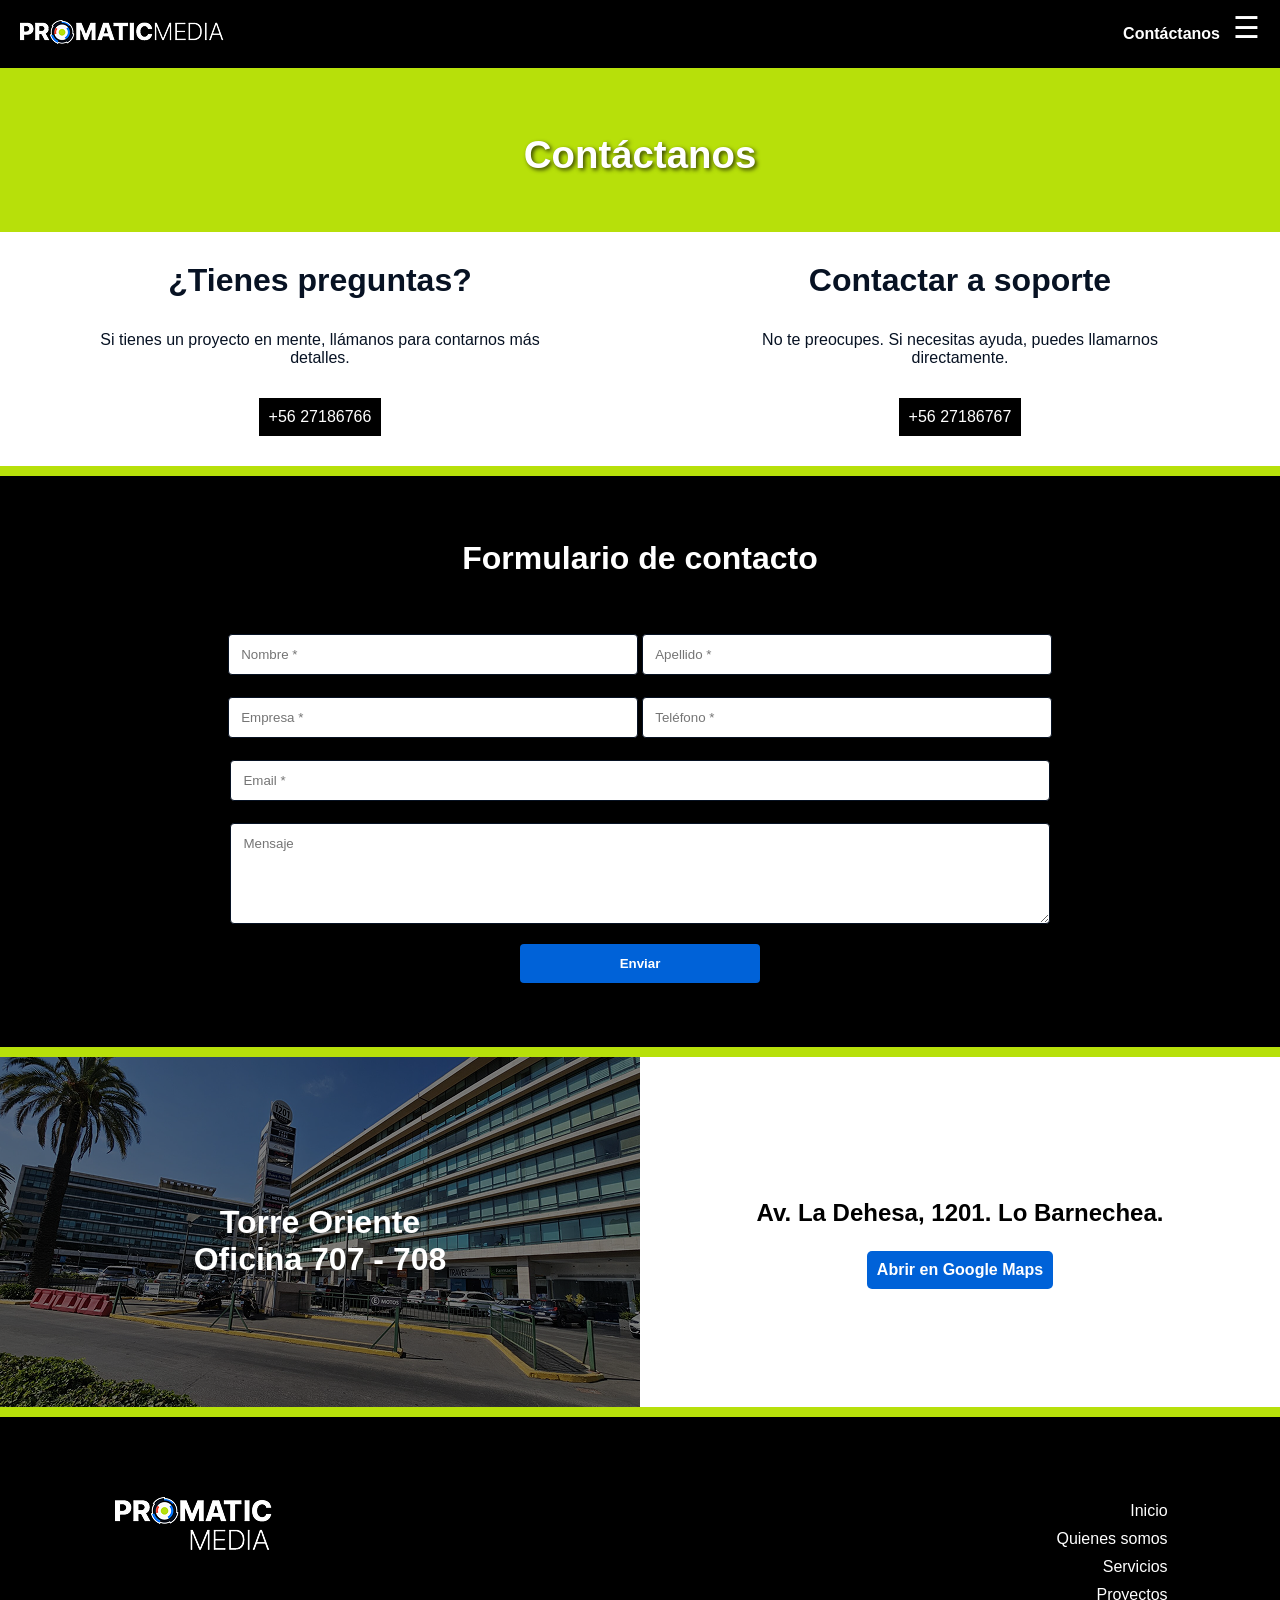
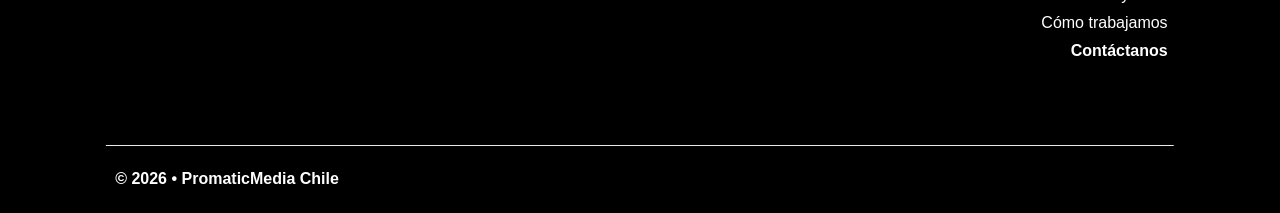
==== contacto.html @ 59a03f6b "first commit" ====
<!DOCTYPE html>
<html lang="es">
  <head>
    <meta charset="utf-8" />
    <title>Promatic Media - Inicio</title>
    <link rel="stylesheet" href="style.css" />
  </head>
  <body style="margin: 0px; background-color: #B7E00A;">
    
    <header class="parent-header">
      <div class="child-header-logo">
        <a href="C:\Users\franu\Downloads\Promatic\PMWEB\PMWeb\index.html">
        <img
          class="logo-blanco-hor" src="img/logo-blanco-hor-1.png" alt="Promatic Media Logo"
        />
        </a>
        <input type="checkbox" id="drawer-toggle" class="drawer-toggle" />
        <label for="drawer-toggle" class="drawer-toggle-label">&#9776;</label>

        <nav id="drawer" class="drawer">
          <ul>
            <li><a href="C:\Users\franu\Downloads\Promatic\PMWEB\PMWeb\index.html">Inicio</a></li>
            <li><a href="C:\Users\franu\Downloads\Promatic\PMWEB\PMWeb\quienes.html">Quienes somos</a></li>
            <li><a href="C:\Users\franu\Downloads\Promatic\PMWEB\PMWeb\servicios.html">Servicios</a></li>
            <li><a href="C:\Users\franu\Downloads\Promatic\PMWEB\PMWeb\proyectos.html">Proyectos</a></li>
            <li><a href="C:\Users\franu\Downloads\Promatic\PMWEB\PMWeb\trabajo.html">Cómo trabajamos</a></li>
            <p style="font-weight: bold;">Contáctanos</p>
          </ul>
        </nav>
      </div>
      <div class="child-header">
        <p>Contáctanos</p>
      </div>
    </header>
    
    <div class="parent-video">
      <div class="child-video">
        <video width="100%" height="100%" autoplay muted loop>
          <source class="image" src="img/bunkers.mp4" />
        </video>
        <h1>Contáctanos</h1>
      </div>
    </div>

    <div class="parent-preguntas">
      <div class="child-preguntas">
        <h2>
          ¿Tienes preguntas?
        </h2>
        <p>
          Si tienes un proyecto en mente, llámanos para contarnos más detalles.
        </p>
        <button>
          +56 27186766
        </button>
      </div>
      <div class="child-preguntas">
        <h2>
          Contactar a soporte
        </h2>
        <p>
          No te preocupes. Si necesitas ayuda, puedes llamarnos directamente.
        </p>
        <button>
          +56 27186767
        </button>
      </div>
    </div>




    <div class="parent-grid-c">
      <div class="child-grid-c">
        <h1>Formulario de contacto</h1>
        <form action="your_backend_script" method="POST">
          <input type="text" id="name" name="user_name" placeholder="Nombre *" required>
          <input type="text" id="lastname" name="user_lastname" placeholder="Apellido *" required>
        </form>
        <form action="your_backend_script" method="POST">
          <input type="text" id="company" name="user_company" placeholder="Empresa *" required>
          <input type="text" id="number" name="user_phonenumber" placeholder="Teléfono *" required>
        </form>
        <form action="your_backend_script" method="POST">
          <input type="email" id="email" name="user_email" placeholder="Email *" required>
        </form>
        <form action="your_backend_script" method="POST">
          <textarea id="message" name="user_message" rows="5" placeholder="Mensaje"></textarea>
        </form>
        <form action="your_backend_script" method="POST">
          <button type="submit">Enviar</button>
        </form>
      </div>
    </div>




    <div class="parent-location">
      <div class="child-location1" width="100%" height="100%">
        <img src="img/image-99.png" />
        <h2>Torre Oriente
        <br>Oficina 707 - 708</h2>
      </div>
      <div class="child-location">
        <p>
          Av. La Dehesa, 1201. Lo Barnechea.
        </p>
        <a href="https://www.google.com/maps/place/Promatic+Media+S.A./@-33.3608432,-70.5149856,17z/data=!3m1!4b1!4m6!3m5!1s0x9662cbe7c1566b4b:0x747d48178e00cfd!8m2!3d-33.3608432!4d-70.5149856!16s%2Fg%2F11bbrp2qhg?entry=ttu&g_ep=EgoyMDI1MDkwNy4wIKXMDSoASAFQAw%3D%3D">
        <button>
          Abrir en Google Maps
        </button>
        </a>
      </div>
    </div>


    <footer>
      <div class="footer-1">
        <img class="img1" src="img/logo-blanco-1.png" />
        <nav>
          <p><a href="C:\Users\franu\Downloads\Promatic\PMWEB\PMWeb\index.html">Inicio</a></p>
          <p><a href="C:\Users\franu\Downloads\Promatic\PMWEB\PMWeb\quienes.html">Quienes somos</a></p>
          <p><a href="C:\Users\franu\Downloads\Promatic\PMWEB\PMWeb\servicios.html">Servicios</a></p>
          <p><a href="C:\Users\franu\Downloads\Promatic\PMWEB\PMWeb\proyectos.html">Proyectos</a></p>
          <p><a href="C:\Users\franu\Downloads\Promatic\PMWEB\PMWeb\trabajo.html">Cómo trabajamos</a></p>
          <p style="font-weight: bolder;">Contáctanos</p>
        </nav>
      </div>
      <img class="img2" src="img/Vector-5.svg" />
      <p>© 2026 • PromaticMedia Chile</p>
    </footer>

  </body>
</html>
---- style.css ----
/* Hide the actual checkbox */
.drawer-toggle {
  display: none;
}

/* Style the label as a hamburger icon/button (position it on the right) */
.drawer-toggle-label {
  position: fixed;
  right: 20px;
  top: 10px;
  cursor: pointer;
  font-size: 30px;
  z-index: 2; /* Ensure it's above the drawer */
}

/* Initial state of the drawer: off-screen to the right */
.drawer {
  height: 100%;
  width: 250px; /* Adjust width as needed */
  position: fixed;
  top: 0;
  right: -250px; /* Hide it off-screen */
  background-color: #000;
  overflow-x: hidden;
  transition: right 0.5s ease; /* Smooth transition */
  padding-top: 60px;
  z-index: 1;
}

.drawer ul {
  list-style-type: none;
  padding: 0;
  margin-top: 8px;
}

.drawer p {
  padding: 16px;
  text-decoration: none;
  color: white;
  display: block;
  margin: 0px;
}

.drawer li a {
  padding: 16px;
  text-decoration: none;
  color: white;
  display: block;
}

.drawer li a:hover {
  background-color: #0062D8;
}

/* State when the checkbox is checked: show the drawer */
.drawer-toggle:checked ~ .drawer {
  right: 0; /* Slide into view */
}

/* Optional: Add an overlay or push content */
/* The ~ selector can also target other elements to change their style when the drawer is open */
.drawer-toggle:checked ~ .main-content {
    /* Example: push main content to the left */
    margin-right: 250px;
    transition: margin-right 0.5s ease;
}






.parent-header {
  position: sticky; /* Makes the header sticky within its container */
  top: 0; /* Sticks to the top of the scrollable container */
  z-index: 1;
  background-color: black;
  border: var(--parent);
  display: grid;
  grid-template-columns: 50% 50%;
  padding: 20px 10px 20px 20px;
}

.child-header-logo {
  font-family:Arial, Helvetica, sans-serif;
  color: white;
  margin: auto 0 auto 0;
}


.child-header p {
  font-family:Arial, Helvetica, sans-serif;
  font-size: 16px;
  font-weight: bold;
  color: white;
  text-decoration: none;
  text-align: right;
  margin: 5px 50px 0px 0px;
}

.child-header-button {
  font-family:Arial, Helvetica, sans-serif;
  font-size: 16px;
  color: white;
  background-color: #0062D8;
  text-align: center;
  margin: auto auto auto auto;
  border-color: none;
  border-style: none;
  border-radius: 21px;
  padding: 5px;
}





.parent-video {
  display: flex;
  position: relative; /* Establishes a positioning context for absolute children */
  width: 100%; /* Adjust as needed */
  height: auto; /* Adjust as needed */
}

.parent-video video {
  width: 100%;
  height: auto;
  object-fit: cover;
}

.child-video h1 {
  width: 80%;
  font-family: Arial, Helvetica, sans-serif;
  position: absolute; /* Positions the text relative to its parent (.video-container) */
  top: 40%; /* Starts the text at the middle of the container */
  left: 50%; /* Starts the text at the middle of the container */
  transform: translate(-50%, -50%); /* Centers the text precisely */
  color: white; /* Make text visible against a potentially dark video */
  font-size: clamp(1rem, 3vw, 3rem); /* Adjust size as needed */
  text-align: center;
  /* Optional: Add a text shadow for better legibility */
  text-shadow: 2px 2px 4px rgba(0, 0, 0, 0.7);
}

.child-video p {
  width: 80%;
  font-family: Arial, Helvetica, sans-serif;
  position: absolute; /* Positions the text relative to its parent (.video-container) */
  top: 55%; /* Starts the text at the middle of the container */
  left: 50%; /* Starts the text at the middle of the container */
  transform: translate(-50%, -50%); /* Centers the text precisely */
  color: white; /* Make text visible against a potentially dark video */
  font-size: clamp(0.5rem, 3vw, 1rem); /* Adjust size as needed */
  text-align: center;
  /* Optional: Add a text shadow for better legibility */
  text-shadow: 2px 2px 4px rgba(0, 0, 0, 0.7);
}

.parent-grid {
  margin-top: 10px;
  display: grid;
  gap: 0rem;
  grid-template-columns: 50% 50%;
}

.child-grid1 {
  font-family:Arial, Helvetica, sans-serif;
  font-weight: bold;
  flex: 1 1 auto;
  text-align: center;
  background-image: url(img/image-11.png);
  background-size: 100% 100%;
  background-repeat: no-repeat;
}

.child-grid2 {
  font-family:Arial, Helvetica, sans-serif;
  font-weight: bold;
  flex: 1 1 auto;
  text-align: center;
  background-image: url(img/image-12.png);
  background-repeat: no-repeat;
  background-size: 100% 100%;
}

.child-grid3 {
  font-family:Arial, Helvetica, sans-serif;
  font-weight: bold;
  flex: 1 1 auto;
  text-align: center;
  background-image: url(img/image-13.png);
  background-repeat: no-repeat;
  background-size: 100% 100%;
}

.child-grid1 h2 {
  font-size: clamp(1rem, 5vw, 2rem);
  color: white;
  margin: 20%;
}

.child-grid2 h2 {
  font-size: clamp(1rem, 5vw, 2rem);
  color: white;
  margin: 15%;
}

.child-grid3 h2 {
  font-size: clamp(1rem, 5vw, 2rem);
  color: white;
  margin: 20%;
}

.child-grid {
  font-family:Arial, Helvetica, sans-serif;
  flex: 1 1 auto;
  text-align: center;
  background-color: white;
}

.child-grid p {
  font-size: clamp(0.5rem, 2vw, 1rem);
  margin: 15%;
}

/* TESTING */


.big-container {
  margin-top: 10px;
  display: grid;
  gap: 0rem;
  grid-template-columns: 50% 50%;
}

.container {
  position: relative;
  text-align: center;
  background-color: white;
}

.container img {
  display: block;
  width: 100%;
  height: 350px;
  object-fit: cover;
}

.centered {
  font-family:Arial, Helvetica, sans-serif;
  font-weight: bold;
  font-size: clamp(1rem, 5vw, 2rem);
  color: white;
  position: absolute;
  top: 50%;
  left: 50%;
  transform: translate(-50%, -50%);
}

.text {
  font-family:Arial, Helvetica, sans-serif;
  font-size: clamp(0.75rem, 2vw, 1rem);
  color: black;
  position: absolute;
  top: 50%;
  left: 50%;
  transform: translate(-50%, -50%);
}


/* TESTING */


.parent-banner {
  margin-top: 10px;
}

.child-banner {
  position: relative;
  text-align: center;
  color: white;
  margin-bottom: -5px;
}

.child-banner img {
  display: block;
  width: 100%;
  height: 250px;
  object-fit: cover;
}

.child-banner h2 {
  position: absolute;
  top: 40%;
  left: 50%;
  transform: translate(-50%, -50%);
  font-family: Arial, Helvetica, sans-serif;
  font-size: clamp(1rem, 5vw, 2rem);
  text-align: center;
  color: white;
}




.parent-conocemas {
  display: flex;
  background-color: white;
}

.child-conocemas {
  flex-basis:100%;
  padding-left: 15%;
  padding-right: 15%;
  font-family: Arial, Helvetica, sans-serif;
  text-align: center;
  margin: 5%;
}

.child-conocemas button {
  padding: 10px;
  border-radius: 21px;
  cursor: pointer;
  font-size: 13px;
}



.parent-column {
  margin-top: 10px;
  display: grid;
  gap: 1rem;
  grid-template-columns: 32.6% 32.6% 32.6%;
  background-color: #060464;
}

.child-column1 {
  font-family:Arial, Helvetica, sans-serif;
  font-weight: bold;
  flex: 1 1 auto;
  text-align: center;
  color: white;
}

.child-column1 h1{
  font-size: clamp(2rem, 3vw, 3rem);
  margin: 0px;
  margin-top: 60px;
}

.child-column {
  font-family:Arial, Helvetica, sans-serif;
  flex: 1 1 auto;
  text-align: center;
  color: white;
}

.child-column p {
  font-size: clamp(0.5rem, 2.5vw, 1rem);
  margin: 0px;
  margin-bottom: 60px;
  padding-left: 15%;
  padding-right: 15%;
}



.parent-column-new {
  margin-top: 10px;
  display: flex;
  gap: 1rem;
  background-color: #060464;
}

.child-column-new {
  margin: 1% 3% 2% 3%;
  flex: 1 1 100%;
}

.child-column-new h1 {
  font-family:Arial, Helvetica, sans-serif;
  font-weight: bold;
  font-size: clamp(2rem, 3vw, 4rem);
  /*font-size: 48px;*/
  text-align: center;
  color: white;
}

.child-column-new p {
  font-family:Arial, Helvetica, sans-serif;
  text-align: center;
  color: white;
}



.parent-trabajamos {
  margin-top: 10px;
  display: flex;
  background-color: black;
}

.child-trabajamos {
  flex-basis:100%;
  margin: 5%;
  padding-left: 15%;
  padding-right: 15%;
  font-family: Arial, Helvetica, sans-serif;
  color: white;
  text-align: center;
}

.child-trabajamos h2 {
  margin-top: 0px;
}

.child-trabajamos button {
  background-color: black;
  color: #0062D8;
  border-color: #0062D8;
  border-radius: 20px;
  padding: 10px;
  cursor: pointer;
  font-size: 13px;
}



.parent-recientes {
  display: flex;
}

.child-recientes {
  flex-basis:100%;
  background-repeat: no-repeat;
  background-size: 100% 100%;
  margin-top: 10px;
  background-color: white;
}

.child-recientes h2 {
  padding-left: 15%;
  padding-right: 15%;
  padding-top: 2%;
  padding-bottom: 2%;
  font-family: Arial, Helvetica, sans-serif;
  text-align: center;
  color: black;
}

.parent-photos {
  display: grid;
  gap: 0rem;
  grid-template-columns: 50% 50%;
}

.child-photo1 {
  flex: 1 1 auto;
  background-repeat: no-repeat;
  background-size: 100% 100%;
}

.child-photo2 {
  flex: 1 1 auto;
  background-repeat: no-repeat;
  background-size: 100% 100%;
}

.child-photo1 img{
  width: 100%;
  height: 100%;
  object-fit: cover;
}

.child-photo2 img{
  width: 100%;
  height: 100%;
  object-fit: cover;
}

/* Testing footer*/

footer {
  margin-top: 10px; 
  background-color: #000; 
  font-family:Arial, Helvetica, sans-serif;
  color: white; 
  text-align: center; 
  width: 100%; 
  padding-top: 80px;
  padding-bottom: 5px;
}

.footer-1 {
  display: grid;
  gap: 0rem;
  grid-template-columns: 50% 50%;
}

.footer-1 .img1 {
  padding-left: 18%;
}

.footer-1 nav {
  display: flex;
  flex-direction: column;
}

.footer-1 p {
  font-family:Arial, Helvetica, sans-serif;
  color: white;
  padding-right:16%;
  text-align: right;
  text-decoration: none; 
  margin: 5px 10px; 
}

.footer-1 a {
  font-weight: 100;
  color: white;
  text-decoration: none;
}

footer .img2 {
  width: 85%;
  padding-top: 80px;
}

footer p {
  text-align: left;
  padding-left: 9%;
  font-weight: bold;
  margin: 20px 0;
}


/* Quienes Somos */


.parent-desarrollamos {
  margin-top: 10px;
  display: flex;
  background-color: white;
}

.child-desarrollamos {
  flex-basis:100%;
  margin: 5% 5% 5% 5%;
  padding-left: 10%;
  padding-right: 10%;
  font-family: Arial, Helvetica, sans-serif;
  color: #071223;
  text-align: center;
}

.child-desarrollamos h2 {
  font-size: clamp(1rem, 2vw, 2rem);
}

.child-desarrollamos p {
  font-size: clamp(0.75rem, 2vw, 1rem);
}

.child-desarrollamos-s {
  flex-basis:100%;
  margin: 5% 5% 0% 5%;
  padding-left: 10%;
  padding-right: 10%;
  font-family: Arial, Helvetica, sans-serif;
  color: #071223;
  text-align: center;
}

.child-desarrollamos-s h2 {
  font-size: clamp(1rem, 2vw, 2rem);
}

.child-desarrollamos-s p {
  font-size: clamp(0.75rem, 2vw, 1rem);
}




.parent-icons {
  display: flex;
  gap: 1rem;
  flex-wrap: wrap;
  padding: 3% 3% 5% 3%;
  background-color: white;
}

.child-icons {
  font-family: Arial, Helvetica, sans-serif;
  background-color: #0062D8;
  color: #fff;
  border-radius: 10px;
  flex-grow: 1;
  flex-shrink: 1;
  flex-basis: 10%;
}

.child-icons img {
  display: block;
  margin-top: 16px;
  margin-left: auto;
  margin-right: auto;
}

.child-icons p {
  font-weight: bold;
  text-align: center;
  margin: 16px;
}


.parent-faeb {
  display: grid;
  grid-template-columns: 100%;
}

.child-faeb img {
  width: 100%;
  height: 100%;
}



.parent-grid00 {
  margin-top: 10px;
  display: grid;
  gap: 0rem;
  grid-template-columns: 50% 50%;
}

.child-grid11 {
  font-family:Arial, Helvetica, sans-serif;
  color: white;
  font-weight: bold;
  flex: 1 1 auto;
  text-align: center;
  background-image: url(img/image-11.png);
  background-repeat: no-repeat;
  background-size: 100% 100%;
}

.child-grid22 {
  font-family:Arial, Helvetica, sans-serif;
  color: white;
  font-weight: bold;
  flex: 1 1 auto;
  text-align: center;
  background-image: url(img/image-20.png);
  background-repeat: no-repeat;
  background-size: 100% 100%;
}

.child-grid33 {
  font-family:Arial, Helvetica, sans-serif;
  color: white;
  font-weight: bold;
  flex: 1 1 auto;
  text-align: center;
  background-image: url(img/image-30.png);
  background-repeat: no-repeat;
  background-size: 100% 100%;
}

.child-grid44 {
  font-family:Arial, Helvetica, sans-serif;
  color: white;
  font-weight: bold;
  flex: 1 1 auto;
  text-align: center;
  background-image: url(img/image-40.png);
  background-repeat: no-repeat;
  background-size: 100% 100%;
}

.child-grid55 {
  font-family:Arial, Helvetica, sans-serif;
  color: white;
  font-weight: bold;
  flex: 1 1 auto;
  text-align: center;
  background-image: url(img/image-55.png);
  background-repeat: no-repeat;
  background-size: 100% 100%;
}

.child-grid66 {
  font-family:Arial, Helvetica, sans-serif;
  color: white;
  font-weight: bold;
  flex: 1 1 auto;
  text-align: center;
  background-image: url(img/image-60.png);
  background-repeat: no-repeat;
  background-size: 100% 100%;
}

.child-grid77 {
  font-family:Arial, Helvetica, sans-serif;
  color: white;
  font-weight: bold;
  flex: 1 1 auto;
  text-align: center;
  background-image: url(img/image-70.png);
  background-repeat: no-repeat;
  background-size: 100% 100%;
}




.child-grid11 h2 {
  font-size: clamp(1rem, 2vw, 2rem);
  margin: 15%;
}

.child-grid22 h2 {
  font-size: clamp(1rem, 2vw, 2rem);
  margin: 15%;
}

.child-grid33 h2 {
  font-size: clamp(1rem, 2vw, 2rem);
  margin: 15%;
}

.child-grid44 h2 {
  font-size: clamp(1rem, 2vw, 2rem);
  margin: 15%;
}

.child-grid55 h2 {
  font-size: clamp(1rem, 2vw, 2rem);
  margin: 15%;
}

.child-grid66 h2 {
  font-size: clamp(1rem, 2vw, 2rem);
  margin: 15%;
}

.child-grid77 h2 {
  font-size: clamp(1rem, 2vw, 2rem);
  margin: 15%;
}




/* Trabajo */



.grand-rows {
  background-color: #000;
}

.grand-rows h1 {
  font-family:Arial, Helvetica, sans-serif;
  font-weight: bold;
  flex: 1 1 auto;
  text-align: center;
  color: #fff;
  padding-top: 30px;
}

.parent-rows {
  margin-top: 10px;
  display: grid;
  gap: 1rem;
  grid-template-columns: 32.6% 32.6% 32.6%;
}

.child-rows2 img {
  margin-top: 5%;
  max-width: 100%;
  display: block;
  object-fit: cover;
  margin-left: auto;
  margin-right: auto;
}

.child-rows1 {
  font-family:Arial, Helvetica, sans-serif;
  font-weight: bold;
  flex: 1 1 auto;
  text-align: left;
  color: #fff;
}

.child-rows1 h2{
  font-size: clamp(1rem, 2vw, 1.5rem);
  margin: 0px;
  padding-left: 10%;
  padding-right: 10%;
}

.child-rows {
  font-family:Arial, Helvetica, sans-serif;
  flex: 1 1 auto;
  text-align: left;
  color: #fff;
}

.child-rows p {
  font-size: clamp(0.5rem, 2.5vw, 1rem);
  margin: 0px;
  margin-bottom: 60px;
  padding-left: 10%;
  padding-right: 10%;
}



/* Testing Trabajamos */


.grand-rows-t {
  background-color: #000;
  font-family:Arial, Helvetica, sans-serif;
}

.grand-rows-t h1 {
  font-weight: bold;
  text-align: center;
  color: #fff;
  padding-top: 30px;
  margin-top: 10px;
}

.parent-rows-t {
  margin-top: 10px;
  display: flex;
  gap: 1rem;
}

.child-rows-t {
  flex: 1 1 100%;
  font-family:Arial, Helvetica, sans-serif;
  text-align: left;
  color: #fff;
}

.child-rows-t img {
  margin-top: 5%;
  max-width: 100%;
  display: block;
  object-fit: cover;
  margin-left: auto;
  margin-right: auto;
}

.child-rows-t h2 {
  color: white;
  font-size: clamp(1rem, 2vw, 1.5rem);
  margin: 20px 0 20px 0;
  padding-left: 8%;
  padding-right: 5%;
}

.child-rows-t p {
  font-size: clamp(0.5rem, 2.5vw, 1rem);
  margin: 0px;
  margin-bottom: 50px;
  padding-left: 10%;
  padding-right: 10%;
}


/* Contacto */



.parent-preguntas {
  margin-top: 10px;
  display: grid;
  grid-template-columns: 50% 50%;
  gap: 0rem;
  color: #B7E00A;
  background-color: white;
}

.child-preguntas {
  flex-basis:100%;
  margin: 30px;
  padding-left: 10%;
  padding-right: 10%;
  font-family: Arial, Helvetica, sans-serif;
  color: #071223;
  text-align: center;
}

.child-preguntas h2 {
  margin: 0;
  font-size: clamp(1.5rem, 3vw, 2rem);
}

.child-preguntas p {
  margin: 7% 0px 7% 0px;
}

.child-preguntas button {
  font-size: 16px;
  background-color: #000;
  border-style: none;
  color: #fff;
  padding: 10px;
}


.parent-grid-c {
  background-color: #000;
  margin-top: 10px;
  display: grid;
  gap: 1rem;
  grid-template-columns: 100%;
}

.child-grid1-c {
  font-family:Arial, Helvetica, sans-serif;
  flex: 1 1 auto;
  background-color: white;
  text-align: center;
  margin-top: auto;
  margin-bottom: auto;
}

.child-grid1-c h2 {
  font-size: clamp(1rem, 5vw, 2rem);
  margin: 3% 15% 3% 15%;
  color: black;
  font-weight: bold;
  text-align: left;
}

.child-grid1-c p {
  font-size: clamp(0.5rem, 3vw, 1rem);
  margin: 5% 15% 5% 15%;
  text-align: left;
}

.child-grid1-c .img2 {
  text-align: center;
  height: auto;
  width: 70%;
}

.child-grid-c {
  font-family:Arial, Helvetica, sans-serif;
  flex: 1 1 auto;
  text-align: center;
  font-size: clamp(0.5rem, 3vw, 1rem);
  margin: 5% 10% 5% 10%;
  text-align: center;
}

.child-grid-c h1 {
  font-family:Arial, Helvetica, sans-serif;
  color: #fff;
  flex: 1 1 auto;
  text-align: center;
  font-size: clamp(1em, 3vw, 2rem);
  margin: 0% 0% 5% 0%;
  text-align: center;
}



input[type=text], select, textarea {
  font-family:Arial, Helvetica, sans-serif;
  color: #071223;
  width: 40%; /* Full width */
  padding: 12px; /* Some padding */ 
  border: 1px solid #071223; /* Gray border */
  border-radius: 4px; /* Rounded borders */
  box-sizing: border-box; /* Make sure that padding and width stays in place */
  margin-top: 6px; /* Add a top margin */
  margin-bottom: 16px; /* Bottom margin */
  resize: vertical /* Allow the user to vertically resize the textarea (not horizontally) */
}

input[type=email], select, textarea {
  font-family:Arial, Helvetica, sans-serif;
  color: #071223;
  width: 80%; /* Full width */
  padding: 12px; /* Some padding */ 
  border: 1px solid #071223; /* Gray border */
  border-radius: 4px; /* Rounded borders */
  box-sizing: border-box; /* Make sure that padding and width stays in place */
  margin-top: 6px; /* Add a top margin */
  margin-bottom: 16px; /* Bottom margin */
  resize: vertical /* Allow the user to vertically resize the textarea (not horizontally) */
}

.child-grid-c button {
  font-family:Arial, Helvetica, sans-serif;
  font-weight: bold;
  background-color: #0062D8;
  color: #fff;
  padding: 12px 100px;
  border: none;
  border-radius: 4px;
  cursor: pointer;
}





.parent-location {
  margin-top: 10px;
  display: grid;
  gap: 0rem;
  grid-template-columns: 50% 50%;
  background-color: white;
}

.child-location1 {
  font-family:Arial, Helvetica, sans-serif;
  font-weight: bold;
  flex: 1 1 auto;
  text-align: center;
  position: relative;
  color: white;
}

.child-location1 img {
  display: block;
  width: 100%;
  height: 350px;
  object-fit: cover;
}

.child-location1 h2 {
  position: absolute;
  top: 45%;
  left: 50%;
  transform: translate(-50%, -50%);
  font-size: clamp(1rem, 5vw, 2rem);
  color: white;
}

.child-location {
  font-family:Arial, Helvetica, sans-serif;
  flex: 1 1 auto;
  text-align: center;
  background-color: white;
  margin: auto auto;
}

.child-location p {
  font-size: clamp(1rem, 2vw, 1.5rem);
  font-weight: bold;

}

.child-location button {
  font-size: 16px;
  font-weight: bold;
  background-color: #0062D8;
  color: #fff;
  border-style: none;
  border-radius: 5px;
  padding: 10px;
  cursor: pointer;
  margin: 0 20%;
}

/* clamp(0.5rem, 2vw, 1rem) */



.proyectos img {
  margin-top: 10px;
  width: 100%;
  height: 100%;
  object-fit: fill;
}



.proyecto-titulo {
  font-family:Arial, Helvetica, sans-serif;
  flex: 1 1 auto;
  position: relative;
  text-align: center;
  color: white;
}

.proyecto-titulo h1 {
  position: absolute;
  top: 45%;
  left: 50%;
  transform: translate(-50%, -50%);
  font-size: clamp(1rem, 3vw, 3rem);
}

.proyectos-2 {
  margin-top: 10px;
  display: grid;
  grid-template-columns: 50% 50%;
}

.proyectos-2 img {
  margin-top: 10px;
  display: block;
  width: 100%;
  height: 350px;
  object-fit: cover;
}












/* Hide the actual radio input */
.hidden-radio {
  display: none;
}

/* Base state for the container */
.item-container {
  display: block; /* Ensures the label takes up space */
  cursor: pointer;
  /* Define a specific size to prevent layout shifts */
  overflow: hidden;
}

.item-container img {
  /* Define a specific size to prevent layout shifts */
  width: 100%;
  height: auto;
}

/* Hide the text by default */
.item-text {
  display: none;
}

/* Style when the radio button is checked */
/* The '+' selector targets the adjacent sibling label */
.hidden-radio:checked + .item-container .item-image {
  display: none; /* Hide the image */
}

.hidden-radio:checked + .item-container .item-text {
  display: grid;
  grid-template-columns: 60% 40%; /* Optional: add some padding to the text */
  font-family:Arial, Helvetica, sans-serif;
  flex: 1 1 auto;
  position: relative;
  text-align: left;
  color: white;
  margin: 10px 0px 0px 0px;
  cursor:default;
}

/* Optional: style for the text itself */
.item-text {
    background-color: #000;
    color: #fff;
    text-align: center;
}

.item-text img {
  margin: 10%;
  display: block;
  width: 80%;
  height: 350px;
  object-fit: cover;
}

.item-text h1 {
  font-size: clamp(1rem, 3vw, 2rem);
}

.item-text p {
  font-size: clamp(0.75rem, 2vw, 1rem);
}
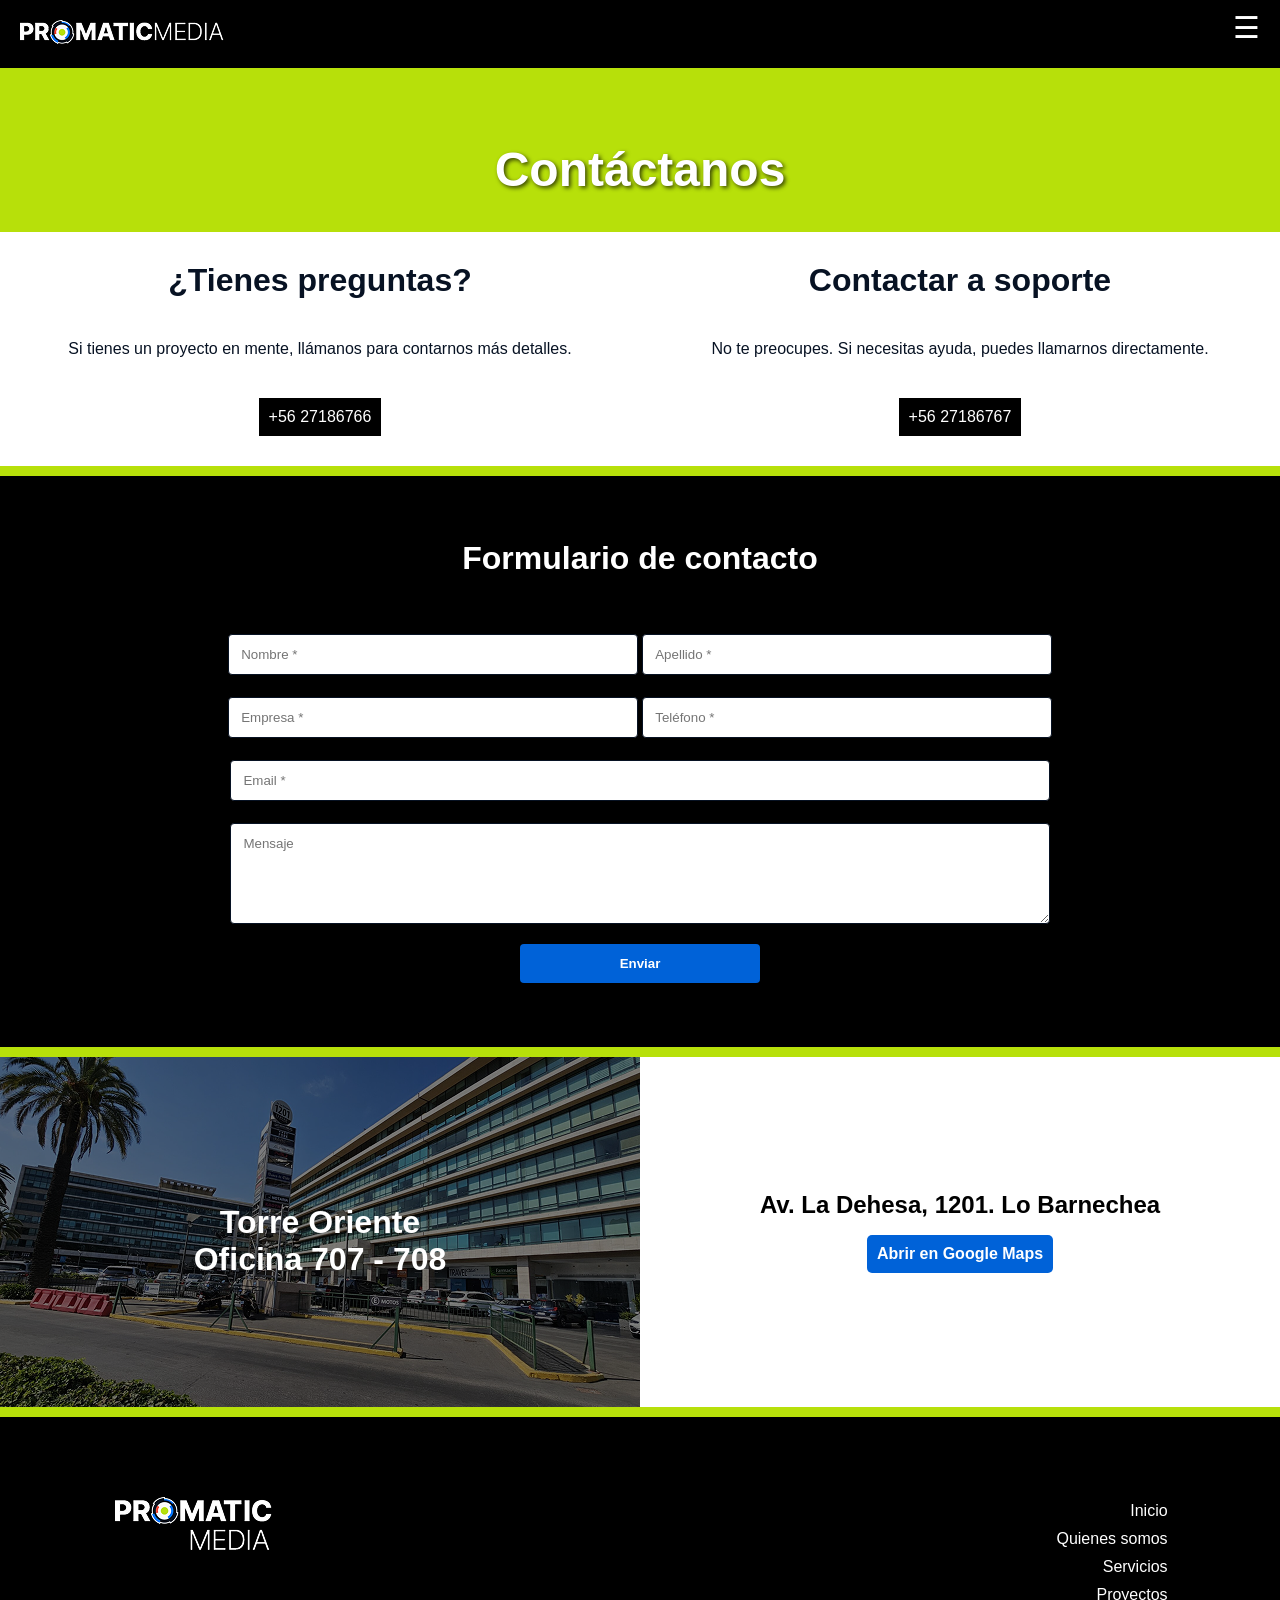
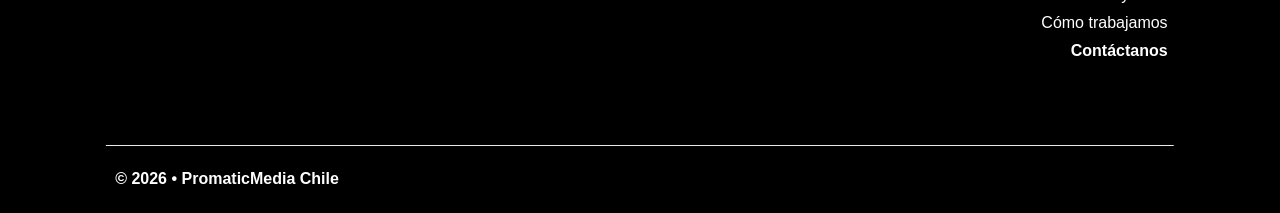
==== commit 409fb2d7: "mobile view" ====
--- a/contacto.html
+++ b/contacto.html
@@ -1,17 +1,16 @@
 <!DOCTYPE html>
 <html lang="es">
   <head>
-    <meta charset="utf-8" />
+    <meta charset="utf-8" name="viewport" content="width=device-width, initial-scale=1.0"/>
     <title>Promatic Media - Inicio</title>
-    <link rel="stylesheet" href="style.css" />
+    <link rel="stylesheet" href="./style.css" />
   </head>
-  <body style="margin: 0px; background-color: #B7E00A;">
-    
+  <body>
     <header class="parent-header">
       <div class="child-header-logo">
-        <a href="C:\Users\franu\Downloads\Promatic\PMWEB\PMWeb\index.html">
+        <a href="./index.html">
         <img
-          class="logo-blanco-hor" src="img/logo-blanco-hor-1.png" alt="Promatic Media Logo"
+          class="logo-blanco-hor" src="./img/logo-blanco-hor-1.png" alt="Promatic Media Logo"
         />
         </a>
         <input type="checkbox" id="drawer-toggle" class="drawer-toggle" />
@@ -19,24 +18,23 @@
 
         <nav id="drawer" class="drawer">
           <ul>
-            <li><a href="C:\Users\franu\Downloads\Promatic\PMWEB\PMWeb\index.html">Inicio</a></li>
-            <li><a href="C:\Users\franu\Downloads\Promatic\PMWEB\PMWeb\quienes.html">Quienes somos</a></li>
-            <li><a href="C:\Users\franu\Downloads\Promatic\PMWEB\PMWeb\servicios.html">Servicios</a></li>
-            <li><a href="C:\Users\franu\Downloads\Promatic\PMWEB\PMWeb\proyectos.html">Proyectos</a></li>
-            <li><a href="C:\Users\franu\Downloads\Promatic\PMWEB\PMWeb\trabajo.html">Cómo trabajamos</a></li>
+            <li><a href="./index.html">Inicio</a></li>
+            <li><a href="./quienes.html">Quienes somos</a></li>
+            <li><a href="./servicios.html">Servicios</a></li>
+            <li><a href="./proyectos.html">Proyectos</a></li>
+            <li><a href="./trabajo.html">Cómo trabajamos</a></li>
             <p style="font-weight: bold;">Contáctanos</p>
           </ul>
         </nav>
       </div>
       <div class="child-header">
-        <p>Contáctanos</p>
       </div>
     </header>
     
     <div class="parent-video">
-      <div class="child-video">
-        <video width="100%" height="100%" autoplay muted loop>
-          <source class="image" src="img/bunkers.mp4" />
+      <div class="child-video-3">
+        <video autoplay muted loop>
+          <source class="image" src="./img/bunkers.mp4" />
         </video>
         <h1>Contáctanos</h1>
       </div>
@@ -98,13 +96,13 @@
 
     <div class="parent-location">
       <div class="child-location1" width="100%" height="100%">
-        <img src="img/image-99.png" />
+        <img src="./img/image-99.png" />
         <h2>Torre Oriente
         <br>Oficina 707 - 708</h2>
       </div>
       <div class="child-location">
         <p>
-          Av. La Dehesa, 1201. Lo Barnechea.
+          Av. La Dehesa, 1201. Lo Barnechea
         </p>
         <a href="https://www.google.com/maps/place/Promatic+Media+S.A./@-33.3608432,-70.5149856,17z/data=!3m1!4b1!4m6!3m5!1s0x9662cbe7c1566b4b:0x747d48178e00cfd!8m2!3d-33.3608432!4d-70.5149856!16s%2Fg%2F11bbrp2qhg?entry=ttu&g_ep=EgoyMDI1MDkwNy4wIKXMDSoASAFQAw%3D%3D">
         <button>
@@ -117,17 +115,17 @@
 
     <footer>
       <div class="footer-1">
-        <img class="img1" src="img/logo-blanco-1.png" />
+        <img class="img1" src="./img/logo-blanco-1.png" />
         <nav>
-          <p><a href="C:\Users\franu\Downloads\Promatic\PMWEB\PMWeb\index.html">Inicio</a></p>
-          <p><a href="C:\Users\franu\Downloads\Promatic\PMWEB\PMWeb\quienes.html">Quienes somos</a></p>
-          <p><a href="C:\Users\franu\Downloads\Promatic\PMWEB\PMWeb\servicios.html">Servicios</a></p>
-          <p><a href="C:\Users\franu\Downloads\Promatic\PMWEB\PMWeb\proyectos.html">Proyectos</a></p>
-          <p><a href="C:\Users\franu\Downloads\Promatic\PMWEB\PMWeb\trabajo.html">Cómo trabajamos</a></p>
+          <p><a href="./index.html">Inicio</a></p>
+          <p><a href="./quienes.html">Quienes somos</a></p>
+          <p><a href="./servicios.html">Servicios</a></p>
+          <p><a href="./proyectos.html">Proyectos</a></p>
+          <p><a href="./trabajo.html">Cómo trabajamos</a></p>
           <p style="font-weight: bolder;">Contáctanos</p>
         </nav>
       </div>
-      <img class="img2" src="img/Vector-5.svg" />
+      <img class="img2" src="./img/Vector-5.svg" />
       <p>© 2026 • PromaticMedia Chile</p>
     </footer>
 
--- a/style.css
+++ b/style.css
@@ -1,3 +1,7 @@
+body {
+  background-color: #B7E00A;
+  margin: 0;
+}
 
 /* Hide the actual checkbox */
 .drawer-toggle {
@@ -6,7 +10,7 @@
 
 /* Style the label as a hamburger icon/button (position it on the right) */
 .drawer-toggle-label {
-  position: fixed;
+  position: absolute;
   right: 20px;
   top: 10px;
   cursor: pointer;
@@ -20,7 +24,7 @@
   width: 250px; /* Adjust width as needed */
   position: fixed;
   top: 0;
-  right: -250px; /* Hide it off-screen */
+  right: -500px; /* Hide it off-screen */
   background-color: #000;
   overflow-x: hidden;
   transition: right 0.5s ease; /* Smooth transition */
@@ -72,20 +76,21 @@
 
 
 .parent-header {
-  position: sticky; /* Makes the header sticky within its container */
-  top: 0; /* Sticks to the top of the scrollable container */
+  position: sticky; 
+  width: 100%;
+  top: 0; 
   z-index: 1;
   background-color: black;
-  border: var(--parent);
   display: grid;
   grid-template-columns: 50% 50%;
-  padding: 20px 10px 20px 20px;
+  padding: 20px 0px;
 }
 
 .child-header-logo {
   font-family:Arial, Helvetica, sans-serif;
   color: white;
   margin: auto 0 auto 0;
+  padding-left: 20px;
 }
 
 
@@ -97,19 +102,6 @@
   text-decoration: none;
   text-align: right;
   margin: 5px 50px 0px 0px;
-}
-
-.child-header-button {
-  font-family:Arial, Helvetica, sans-serif;
-  font-size: 16px;
-  color: white;
-  background-color: #0062D8;
-  text-align: center;
-  margin: auto auto auto auto;
-  border-color: none;
-  border-style: none;
-  border-radius: 21px;
-  padding: 5px;
 }
 
 
@@ -130,14 +122,14 @@
 }
 
 .child-video h1 {
-  width: 80%;
+  width: 90%;
   font-family: Arial, Helvetica, sans-serif;
-  position: absolute; /* Positions the text relative to its parent (.video-container) */
-  top: 40%; /* Starts the text at the middle of the container */
-  left: 50%; /* Starts the text at the middle of the container */
-  transform: translate(-50%, -50%); /* Centers the text precisely */
-  color: white; /* Make text visible against a potentially dark video */
-  font-size: clamp(1rem, 3vw, 3rem); /* Adjust size as needed */
+  position: absolute; 
+  top: 40%; 
+  left: 50%; 
+  transform: translate(-50%, -50%); 
+  color: white; 
+  font-size: clamp(1rem, 4vw, 3rem); 
   text-align: center;
   /* Optional: Add a text shadow for better legibility */
   text-shadow: 2px 2px 4px rgba(0, 0, 0, 0.7);
@@ -146,19 +138,64 @@
 .child-video p {
   width: 80%;
   font-family: Arial, Helvetica, sans-serif;
-  position: absolute; /* Positions the text relative to its parent (.video-container) */
-  top: 55%; /* Starts the text at the middle of the container */
-  left: 50%; /* Starts the text at the middle of the container */
-  transform: translate(-50%, -50%); /* Centers the text precisely */
-  color: white; /* Make text visible against a potentially dark video */
-  font-size: clamp(0.5rem, 3vw, 1rem); /* Adjust size as needed */
+  position: absolute; 
+  top: 60%; 
+  left: 50%; 
+  transform: translate(-50%, -50%); 
+  color: white; 
+  font-size: 1.5rem;
   text-align: center;
   /* Optional: Add a text shadow for better legibility */
   text-shadow: 2px 2px 4px rgba(0, 0, 0, 0.7);
 }
 
+.child-video-2 h1 {
+  width: 90%;
+  font-family: Arial, Helvetica, sans-serif;
+  position: absolute; 
+  top: 40%; 
+  left: 50%; 
+  transform: translate(-50%, -50%); 
+  color: white; 
+  font-size: clamp(1rem, 4vw, 3rem); 
+  text-align: center;
+  /* Optional: Add a text shadow for better legibility */
+  text-shadow: 2px 2px 4px rgba(0, 0, 0, 0.7);
+}
+
+.child-video-2 p {
+  width: 80%;
+  font-family: Arial, Helvetica, sans-serif;
+  position: absolute; 
+  top: 55%; 
+  left: 50%; 
+  transform: translate(-50%, -50%); 
+  color: white; 
+  font-size: 1.5rem;
+  text-align: center;
+  /* Optional: Add a text shadow for better legibility */
+  text-shadow: 2px 2px 4px rgba(0, 0, 0, 0.7);
+}
+
+.child-video-3 h1 {
+  width: 90%;
+  font-family: Arial, Helvetica, sans-serif;
+  position: absolute; 
+  top: 45%; 
+  left: 50%; 
+  transform: translate(-50%, -50%); 
+  color: white; 
+  font-size: clamp(1.5rem, 4vw, 3rem); 
+  text-align: center;
+  /* Optional: Add a text shadow for better legibility */
+  text-shadow: 2px 2px 4px rgba(0, 0, 0, 0.7);
+}
+
+
+
 .parent-grid {
   margin-top: 10px;
+  width: 100%;
   display: grid;
   gap: 0rem;
   grid-template-columns: 50% 50%;
@@ -260,7 +297,7 @@
 
 .text {
   font-family:Arial, Helvetica, sans-serif;
-  font-size: clamp(0.75rem, 2vw, 1rem);
+  font-size: 1rem;
   color: black;
   position: absolute;
   top: 50%;
@@ -274,6 +311,7 @@
 
 .parent-banner {
   margin-top: 10px;
+  width: 100%;
 }
 
 .child-banner {
@@ -296,7 +334,7 @@
   left: 50%;
   transform: translate(-50%, -50%);
   font-family: Arial, Helvetica, sans-serif;
-  font-size: clamp(1rem, 5vw, 2rem);
+  font-size: 2rem;
   text-align: center;
   color: white;
 }
@@ -305,6 +343,7 @@
 
 
 .parent-conocemas {
+  width: 100%;
   display: flex;
   background-color: white;
 }
@@ -322,12 +361,14 @@
   padding: 10px;
   border-radius: 21px;
   cursor: pointer;
-  font-size: 13px;
+  font-size: 14px;
+  background-color: #fff;
 }
 
 
 
 .parent-column {
+  width: 100%;
   margin-top: 10px;
   display: grid;
   gap: 1rem;
@@ -367,9 +408,11 @@
 
 
 .parent-column-new {
+  width: 100%;
   margin-top: 10px;
   display: flex;
-  gap: 1rem;
+  flex-direction: row;
+  gap: 0rem;
   background-color: #060464;
 }
 
@@ -391,11 +434,13 @@
   font-family:Arial, Helvetica, sans-serif;
   text-align: center;
   color: white;
+  margin: 16px 5%;
 }
 
 
 
 .parent-trabajamos {
+  width: 100%;
   margin-top: 10px;
   display: flex;
   background-color: black;
@@ -428,6 +473,7 @@
 
 
 .parent-recientes {
+  width: 100%;
   display: flex;
 }
 
@@ -450,9 +496,9 @@
 }
 
 .parent-photos {
-  display: grid;
+  display: flex;
+  flex-direction: row;
   gap: 0rem;
-  grid-template-columns: 50% 50%;
 }
 
 .child-photo1 {
@@ -555,11 +601,11 @@
 }
 
 .child-desarrollamos h2 {
-  font-size: clamp(1rem, 2vw, 2rem);
+  font-size: clamp(1.5rem, 2vw, 2rem);
 }
 
 .child-desarrollamos p {
-  font-size: clamp(0.75rem, 2vw, 1rem);
+  font-size: clamp(1rem, 2vw, 1rem);
 }
 
 .child-desarrollamos-s {
@@ -573,11 +619,11 @@
 }
 
 .child-desarrollamos-s h2 {
-  font-size: clamp(1rem, 2vw, 2rem);
+  font-size: clamp(1.5rem, 2vw, 2rem);
 }
 
 .child-desarrollamos-s p {
-  font-size: clamp(0.75rem, 2vw, 1rem);
+  font-size: clamp(1rem, 2vw, 1rem);
 }
 
 
@@ -836,7 +882,8 @@
 .parent-rows-t {
   margin-top: 10px;
   display: flex;
-  gap: 1rem;
+  flex-direction: row;
+  gap: 0rem;
 }
 
 .child-rows-t {
@@ -864,7 +911,7 @@
 }
 
 .child-rows-t p {
-  font-size: clamp(0.5rem, 2.5vw, 1rem);
+  font-size: 1rem;
   margin: 0px;
   margin-bottom: 50px;
   padding-left: 10%;
@@ -878,18 +925,16 @@
 
 .parent-preguntas {
   margin-top: 10px;
-  display: grid;
-  grid-template-columns: 50% 50%;
+  display: flex;
+  flex-direction: row;
   gap: 0rem;
   color: #B7E00A;
   background-color: white;
 }
 
 .child-preguntas {
-  flex-basis:100%;
+  flex: 1 1 100%;
   margin: 30px;
-  padding-left: 10%;
-  padding-right: 10%;
   font-family: Arial, Helvetica, sans-serif;
   color: #071223;
   text-align: center;
@@ -916,6 +961,7 @@
 .parent-grid-c {
   background-color: #000;
   margin-top: 10px;
+  width: 100%;
   display: grid;
   gap: 1rem;
   grid-template-columns: 100%;
@@ -964,7 +1010,7 @@
   color: #fff;
   flex: 1 1 auto;
   text-align: center;
-  font-size: clamp(1em, 3vw, 2rem);
+  font-size: clamp(1rem, 3vw, 2rem);
   margin: 0% 0% 5% 0%;
   text-align: center;
 }
@@ -1014,16 +1060,16 @@
 
 .parent-location {
   margin-top: 10px;
-  display: grid;
+  display: flex;
+  flex-direction: row;
   gap: 0rem;
-  grid-template-columns: 50% 50%;
   background-color: white;
 }
 
 .child-location1 {
-  font-family:Arial, Helvetica, sans-serif;
-  font-weight: bold;
-  flex: 1 1 auto;
+  width: 50%;
+  font-family:Arial, Helvetica, sans-serif;
+  font-weight: bold;
   text-align: center;
   position: relative;
   color: white;
@@ -1056,6 +1102,7 @@
 .child-location p {
   font-size: clamp(1rem, 2vw, 1.5rem);
   font-weight: bold;
+  margin: 16px 10%;
 
 }
 
@@ -1068,7 +1115,7 @@
   border-radius: 5px;
   padding: 10px;
   cursor: pointer;
-  margin: 0 20%;
+  margin: 0 20% 16px 20%;
 }
 
 /* clamp(0.5rem, 2vw, 1rem) */
@@ -1189,3 +1236,104 @@
 .item-text p {
   font-size: clamp(0.75rem, 2vw, 1rem);
 }
+
+
+
+
+@media (min-width:0px) and (max-width: 576px) {
+  body {
+    display: flex;
+    flex-wrap: wrap;
+    width: 100%;
+  }
+  
+  .parent-column-new {
+    display: flex;
+    flex-direction: column;
+  }
+  
+  .drawer {
+    width: 80%;
+  }
+
+  .child-video h1 {
+    font-size: 1rem;
+    top: 30%; 
+  }
+
+  .child-video p {
+    font-size: 1rem;
+    top: 50%; 
+  }
+
+  .child-video-2 h1 {
+    font-size: 1rem;
+    top: 30%; 
+  }
+
+  .child-video-2 p {
+    font-size: 1rem;
+    top: 50%; 
+  }
+
+  .child-video-3 h1 {
+  top: 40%; 
+}
+
+  .text {
+    font-size: 12px;
+  }
+
+  .child-banner img {
+    display: block;
+    width: 100%;
+    height: 150px;
+    object-fit: cover;
+  }
+
+  .child-banner h2 {
+    font-size: 1.5rem;
+  }
+
+  .child-conocemas {
+    padding-left: 10%;
+    padding-right: 10%;
+  }
+
+  .child-trabajamos {
+    padding-left: 10%;
+    padding-right: 10%;
+  }
+
+  .parent-photos {
+    flex-direction: column;
+  }
+
+  .parent-rows-t {
+    flex-direction: column;
+  }
+
+  .child-rows-t p {
+    margin-bottom: 40px;
+  }
+
+  .parent-preguntas {
+    flex-direction: column;
+  }
+
+  .parent-location {
+    flex-direction: column;
+  }
+
+  .child-location1 {
+    width: 100%;
+  }
+
+  .child-location1 img {
+    display: block;
+    height: auto;
+    width: 100%;
+    object-fit: cover;
+  }
+
+}
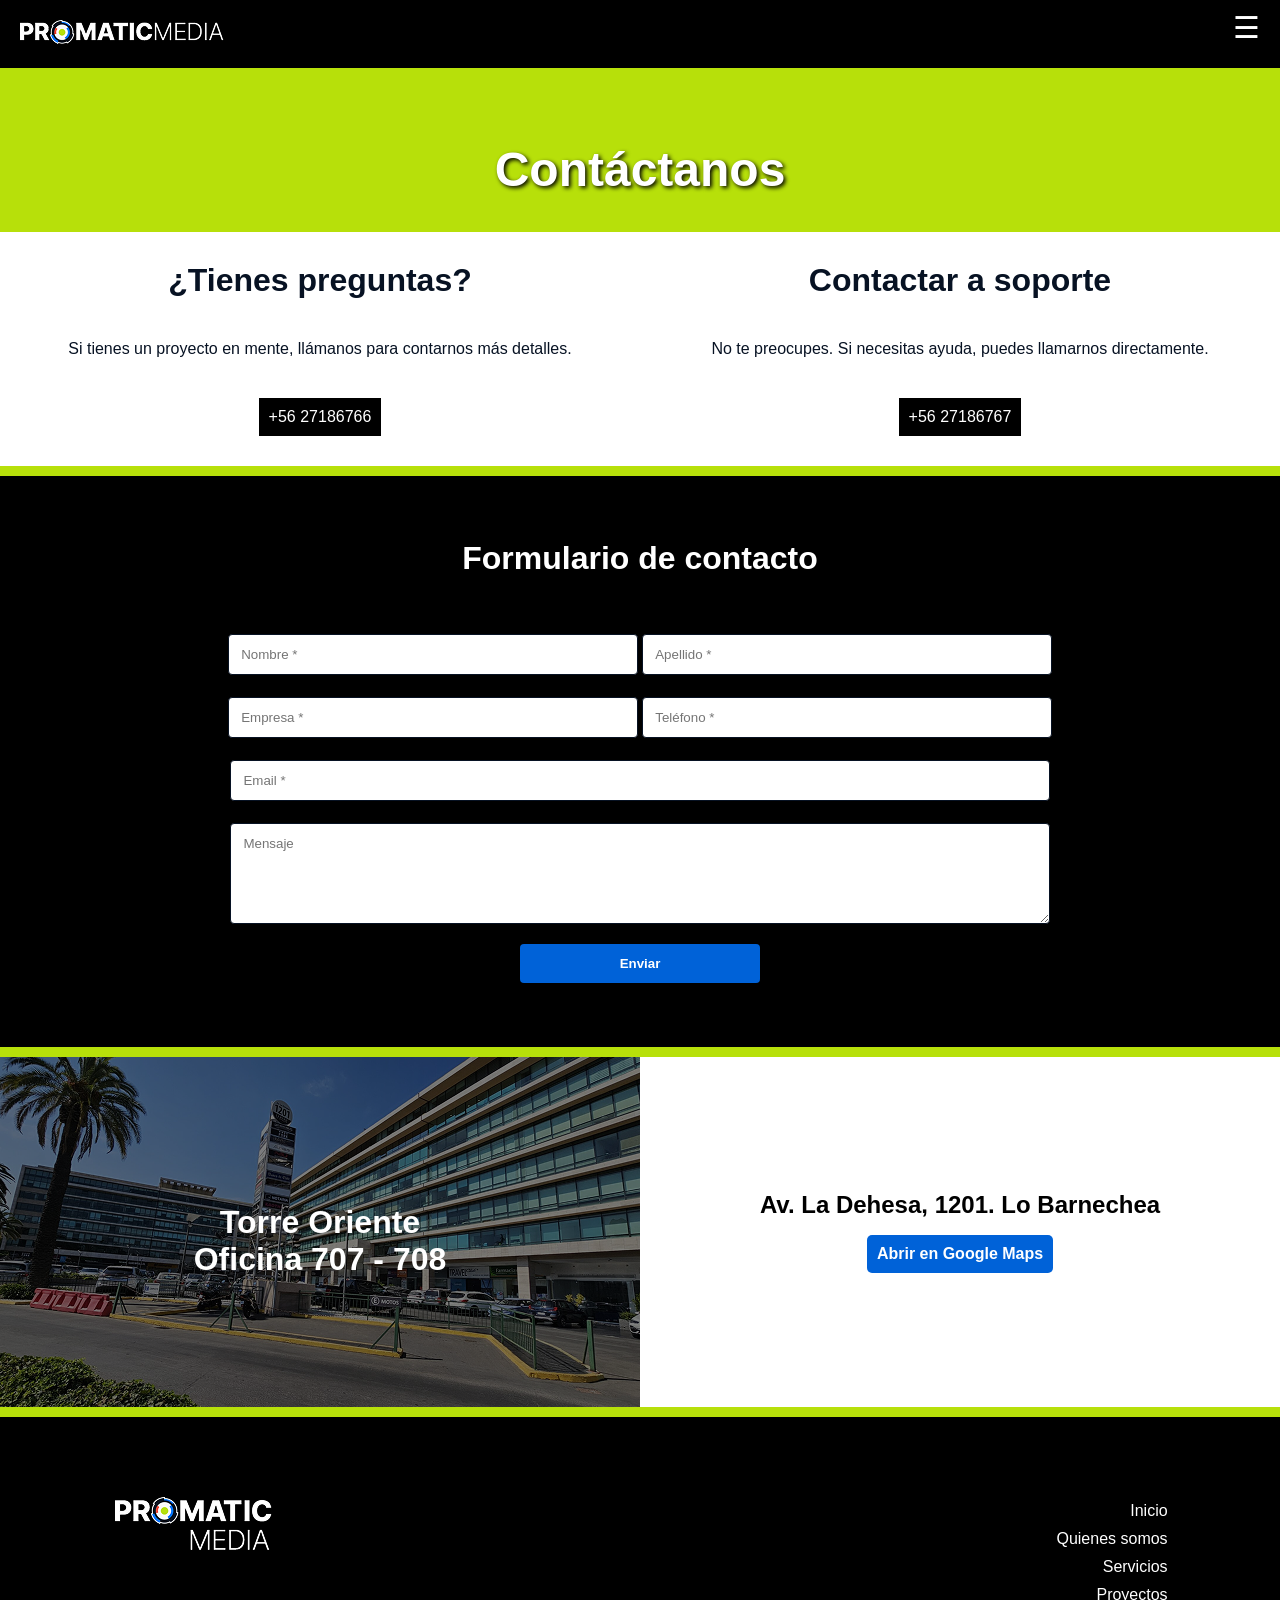
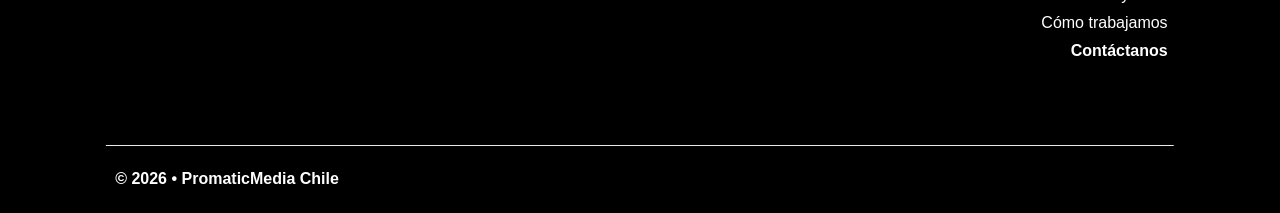
==== commit cb2dee4f: "new videos" ====
--- a/contacto.html
+++ b/contacto.html
@@ -4,6 +4,7 @@
     <meta charset="utf-8" name="viewport" content="width=device-width, initial-scale=1.0"/>
     <title>Promatic Media - Inicio</title>
     <link rel="stylesheet" href="./style.css" />
+    <link rel="icon" href="./img/O_sin-borde.png">
   </head>
   <body>
     <header class="parent-header">
@@ -33,8 +34,8 @@
     
     <div class="parent-video">
       <div class="child-video-3">
-        <video autoplay muted loop>
-          <source class="image" src="./img/bunkers.mp4" />
+        <video autoplay muted loop playsinline>
+          <source class="image" src="./img/cenco.mp4" />
         </video>
         <h1>Contáctanos</h1>
       </div>
--- a/style.css
+++ b/style.css
@@ -132,7 +132,7 @@
   font-size: clamp(1rem, 4vw, 3rem); 
   text-align: center;
   /* Optional: Add a text shadow for better legibility */
-  text-shadow: 2px 2px 4px rgba(0, 0, 0, 0.7);
+  text-shadow: 2px 2px 4px rgba(0, 0, 0, 1);
 }
 
 .child-video p {
@@ -146,7 +146,7 @@
   font-size: 1.5rem;
   text-align: center;
   /* Optional: Add a text shadow for better legibility */
-  text-shadow: 2px 2px 4px rgba(0, 0, 0, 0.7);
+  text-shadow: 2px 2px 4px rgba(0, 0, 0, 1);
 }
 
 .child-video-2 h1 {
@@ -160,7 +160,7 @@
   font-size: clamp(1rem, 4vw, 3rem); 
   text-align: center;
   /* Optional: Add a text shadow for better legibility */
-  text-shadow: 2px 2px 4px rgba(0, 0, 0, 0.7);
+  text-shadow: 2px 2px 4px rgba(0, 0, 0, 1);
 }
 
 .child-video-2 p {
@@ -174,7 +174,7 @@
   font-size: 1.5rem;
   text-align: center;
   /* Optional: Add a text shadow for better legibility */
-  text-shadow: 2px 2px 4px rgba(0, 0, 0, 0.7);
+  text-shadow: 2px 2px 4px rgba(0, 0, 0, 1);
 }
 
 .child-video-3 h1 {
@@ -188,7 +188,7 @@
   font-size: clamp(1.5rem, 4vw, 3rem); 
   text-align: center;
   /* Optional: Add a text shadow for better legibility */
-  text-shadow: 2px 2px 4px rgba(0, 0, 0, 0.7);
+  text-shadow: 2px 2px 4px rgba(0, 0, 0, 1);
 }
 
 
@@ -360,9 +360,11 @@
 .child-conocemas button {
   padding: 10px;
   border-radius: 21px;
+  border: solid 1px #000;
   cursor: pointer;
   font-size: 14px;
   background-color: #fff;
+  color: #000;
 }
 
 
@@ -1172,6 +1174,75 @@
 
 
 
+/* 
+.hidden-radio {
+  display: none;
+}
+
+
+.item-container {
+  display: block; 
+  cursor: pointer;
+  
+}
+
+.item-container img {
+  /* Define a specific size to prevent layout shifts 
+  width: 100%;
+  height: auto;
+}
+
+/* Hide the text by default 
+.item-text {
+  display: none;
+}
+
+/* Style when the radio button is checked 
+/* The '+' selector targets the adjacent sibling label 
+.hidden-radio:checked + .item-container .item-image {
+  display: none; /* Hide the image 
+}
+
+.hidden-radio:checked + .item-container .item-text {
+  display: grid;
+  grid-template-columns: 60% 40%; /* Optional: add some padding to the text 
+  font-family:Arial, Helvetica, sans-serif;
+  flex: 1 1 auto;
+  position: relative;
+  text-align: left;
+  color: white;
+  margin: 10px 0px 0px 0px;
+  cursor:default;
+}
+
+/* Optional: style for the text itself 
+.item-text {
+    background-color: #000;
+    color: #fff;
+    text-align: center;
+}
+
+.item-text img {
+  margin: 10%;
+  display: block;
+  width: 80%;
+  height: 350px;
+  object-fit: cover;
+}
+
+.item-text h1 {
+  font-size: clamp(1rem, 3vw, 2rem);
+}
+
+.item-text p {
+  font-size: clamp(0.75rem, 2vw, 1rem);
+} */
+
+
+
+
+/* TESTING NEW */
+
 /* Hide the actual radio input */
 .hidden-radio {
   display: none;
@@ -1192,7 +1263,7 @@
 }
 
 /* Hide the text by default */
-.item-text {
+.item-text-parent {
   display: none;
 }
 
@@ -1202,43 +1273,55 @@
   display: none; /* Hide the image */
 }
 
-.hidden-radio:checked + .item-container .item-text {
-  display: grid;
-  grid-template-columns: 60% 40%; /* Optional: add some padding to the text */
-  font-family:Arial, Helvetica, sans-serif;
-  flex: 1 1 auto;
-  position: relative;
-  text-align: left;
-  color: white;
-  margin: 10px 0px 0px 0px;
-  cursor:default;
-}
-
-/* Optional: style for the text itself */
-.item-text {
-    background-color: #000;
-    color: #fff;
-    text-align: center;
-}
-
-.item-text img {
-  margin: 10%;
+.hidden-radio:checked + .item-container .item-text-parent {
+  display: flex;
+  flex-direction: column;
+  width: 100%;
+  justify-content: center;
+  align-items: center;
+  font-family: Arial, Helvetica, sans-serif;
+  background-color: #000;
+  margin-top: 10px;
+  cursor: default;
+}
+
+.hidden-radio:checked + .item-container .item-text-child {
+  display: flex;
+  flex-direction: row;
+  gap: 20px;
+  padding: 10px;
+  color: #fff;
+  text-align: center;
+}
+
+.hidden-radio:checked + .item-container .item-text-child-g {
+  display: flex;
+  flex-direction: row;
+  flex-wrap: wrap;
+  justify-content: center;
+  align-items: center;
+  gap: 20px;
+  padding: 10px;
+  padding-bottom: 30px;
+}
+
+.item-text-child-g img {
   display: block;
-  width: 80%;
+  width: 700px;
   height: 350px;
   object-fit: cover;
-}
-
-.item-text h1 {
-  font-size: clamp(1rem, 3vw, 2rem);
-}
-
-.item-text p {
-  font-size: clamp(0.75rem, 2vw, 1rem);
-}
-
-
-
+  border-radius: 20px;
+}
+
+.item-text-child h2 {
+  font-size: clamp(1rem, 3vw, 1.5rem);
+}
+
+
+
+
+
+/* MOBILE VERSION */
 
 @media (min-width:0px) and (max-width: 576px) {
   body {
@@ -1267,8 +1350,8 @@
   }
 
   .child-video-2 h1 {
-    font-size: 1rem;
-    top: 30%; 
+    font-size: 1.5rem;
+    top: 25%; 
   }
 
   .child-video-2 p {
@@ -1277,11 +1360,16 @@
   }
 
   .child-video-3 h1 {
-  top: 40%; 
-}
+    font-size: 1.5rem;
+    top: 40%; 
+  }
+
+  .centered {
+    font-size: 20px;
+  }
 
   .text {
-    font-size: 12px;
+    font-size: 16px;
   }
 
   .child-banner img {
@@ -1300,6 +1388,15 @@
     padding-right: 10%;
   }
 
+  .grand-rows-t {
+    margin-top: 10px;
+  }
+
+  .grand-rows-t h1 {
+    padding-top: 0px;
+    margin: 25px 0 20px 0;
+  }
+
   .child-trabajamos {
     padding-left: 10%;
     padding-right: 10%;
@@ -1311,6 +1408,10 @@
 
   .parent-rows-t {
     flex-direction: column;
+  }
+
+  .child-rows-t h2 {
+    font-size: 18px;
   }
 
   .child-rows-t p {
@@ -1336,4 +1437,9 @@
     object-fit: cover;
   }
 
+  .item-text-child-g img {
+    width: 100%;
+    height: 200px;
+  }
+
 }
